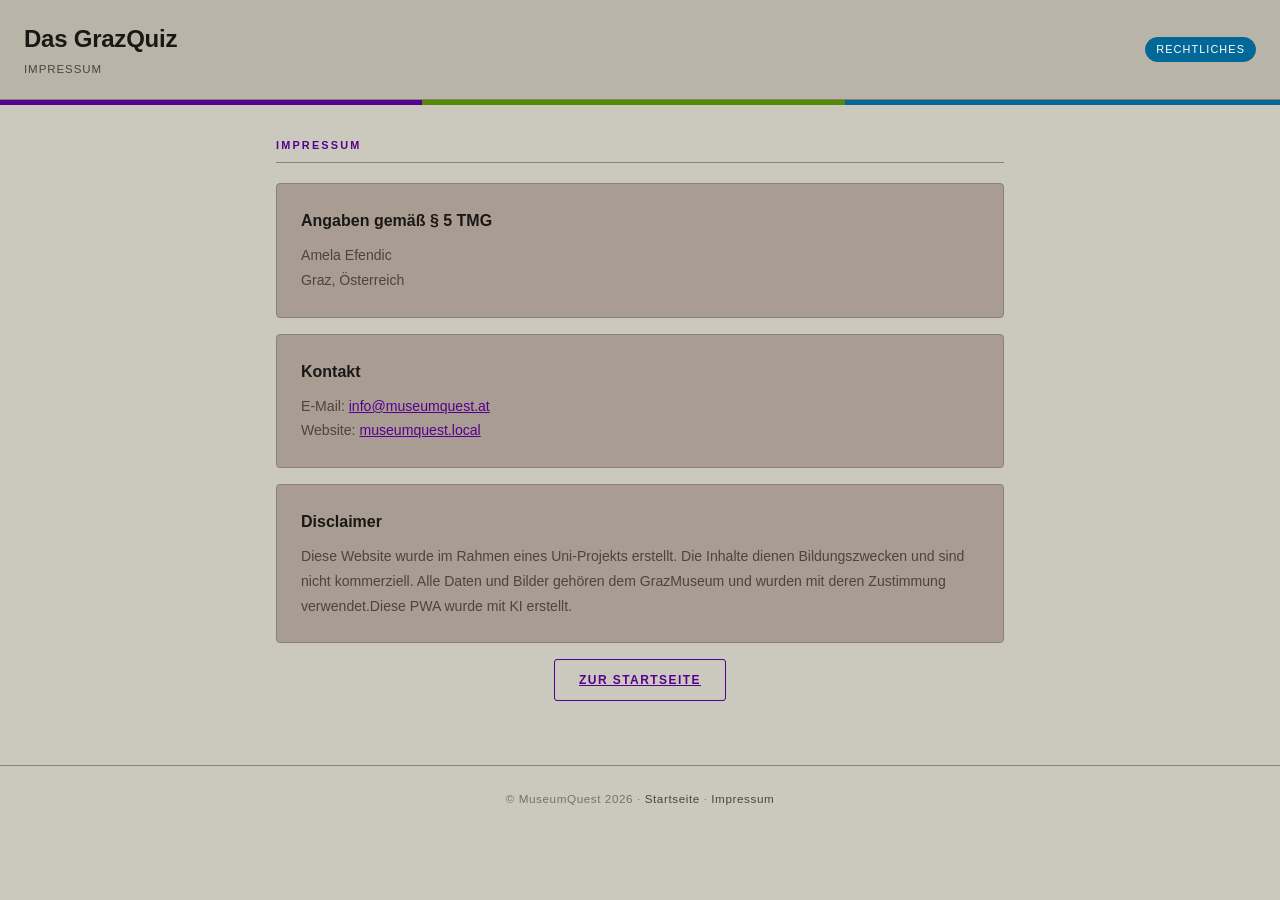
==== impressum.html @ 008a3ad3 "IMPRESSUM" ====
<!DOCTYPE html>
<html lang="de">

<head>
    <meta charset="UTF-8" />
    <meta name="viewport" content="width=device-width, initial-scale=1.0" />
    <title>Impressum – Das GrazQuiz</title>
    <link rel="stylesheet" href="style.css">
</head>

<body>
    <header>
        <div style="display:flex; align-items:center; gap:1rem;">
            <div>
                <div class="logo-title">Das GrazQuiz</div>
                <div class="logo-sub">Impressum</div>
            </div>
        </div>
        <div class="header-badge">Rechtliches</div>
    </header>

    <div class="color-stripe"></div>

    <main>
        <div class="section-title">Impressum</div>
        <div class="card">
            <h3>Angaben gemäß § 5 TMG</h3>
            <p>Amela Efendic<br>
                Graz, Österreich<br>
            </p>
        </div>

        <div class="card">
            <h3>Kontakt</h3>
            <p>E-Mail: <a href="mailto:info@museumquest.at" style="color:var(--accent)">info@museumquest.at</a><br>
                Website: <a href="index.html" style="color:var(--accent)">museumquest.local</a>
            </p>
        </div>

        <div class="card">
            <h3>Disclaimer</h3>
            <p>Diese Website wurde im Rahmen eines Uni-Projekts erstellt. Die Inhalte dienen Bildungszwecken und sind
                nicht kommerziell. Alle Daten und Bilder gehören dem GrazMuseum und wurden mit deren Zustimmung
                verwendet.Diese PWA wurde mit KI erstellt.</p>
        </div>

        <div class="btn-row" style="justify-content:center; margin-top:1rem;">
            <a class="btn outline" href="index.html">Zur Startseite</a>
        </div>
    </main>

    <footer>
        &copy; MuseumQuest 2026 · <a href="index.html">Startseite</a> · <a href="impressum.html">Impressum</a>
    </footer>

    <script>
        if ('serviceWorker' in navigator) {
            navigator.serviceWorker.register('service-worker.js');
        }
    </script>
</body>

</html>
---- style.css ----
:root {
    --black: #cbc9bd;
    --dark: #b8b5a8;
    --dark-card: #a99c92;
    --dark-mid: #9b908a;
    --border: #8b8078;
    --border-lt: #7a6f66;
    --white: #1a1815;
    --off-white: #2a251f;
    --muted: #4a453f;
    --accent: #56008f;
    --accent-lt: #7a20b8;
    --accent2: #548805;
    --accent3: #026897;
    --correct: #548805;
    --correct-bg: #f0f8e8;
    --wrong: #8f1a00;
    --wrong-bg: #f8f0e8;
}

* {
    box-sizing: border-box;
    margin: 0;
    padding: 0;
}

body {
    background: var(--black);
    color: var(--off-white);
    font-family: 'Inter', sans-serif;
    font-size: 15px;
    min-height: 100vh;
    line-height: 1.6;
}

/* ── HEADER ── */
header {
    background: var(--dark);
    border-bottom: 1px solid var(--border);
    padding: 1.25rem 1.5rem;
    display: flex;
    align-items: center;
    justify-content: space-between;
    gap: 1rem;
}

.logo-title {
    font-size: clamp(1.1rem, 3vw, 1.5rem);
    font-weight: 600;
    color: var(--white);
    letter-spacing: -0.01em;
}

.logo-sub {
    font-size: 0.72rem;
    color: var(--muted);
    font-weight: 300;
    letter-spacing: 0.08em;
    text-transform: uppercase;
    margin-top: 2px;
}

.header-badge {
    font-size: 0.68rem;
    color: var(--off-white);
    color: #ffffff;
    border: 1px solid var(--accent3);
    background: var(--accent3);
    padding: 3px 10px;
    border-radius: 20px;
    letter-spacing: 0.1em;
    text-transform: uppercase;
    white-space: nowrap;
}

/* ── COLOR STRIPE ── */
.color-stripe {
    height: 5px;
    background: linear-gradient(90deg, #56008f 33%, #548805 33% 66%, #026897 66%);
}

.hero {
    background: var(--dark);
    border-bottom: 1px solid var(--border);
    overflow: hidden;
    position: relative;
    height: 170px;
}

.hero-images {
    display: flex;
    height: 100%;
    gap: 2px;
}

.hero-images div {
    flex: 1;
    background-size: cover;
    background-position: center;
    opacity: 0.5;
    transition: opacity 0.3s;
}

.hero-images div:hover {
    opacity: 0.75;
}

.hero-overlay {
    position: absolute;
    inset: 0;
    display: flex;
    align-items: center;
    justify-content: center;
    background: linear-gradient(to bottom, rgba(10, 10, 10, 0.25), rgba(10, 10, 10, 0.6));
}

.hero-overlay h2 {
    font-size: clamp(0.9rem, 2.5vw, 1.3rem);
    font-weight: 300;
    color: var(--white);
    color: #ffffff;
    letter-spacing: 0.2em;
    text-transform: uppercase;
    text-align: center;
}

.hero-overlay h2 span {
    color: #ffffff;
    font-weight: 600;
}

/* ── NAV ── */
nav {
    display: flex;
    background: var(--dark);
    border-bottom: 1px solid var(--border);
    overflow-x: auto;
}

nav button {
    background: none;
    border: none;
    border-bottom: 2px solid transparent;
    padding: 0.85rem 1.5rem;
    font-family: 'Inter', sans-serif;
    font-size: 0.75rem;
    font-weight: 500;
    letter-spacing: 0.12em;
    text-transform: uppercase;
    color: var(--muted);
    cursor: pointer;
    transition: color 0.2s, border-color 0.2s;
    white-space: nowrap;
}

nav button:hover {
    color: var(--off-white);
}

nav button.active {
    color: var(--accent);
    border-bottom-color: var(--accent);
}

/* ── MAIN ── */
main {
    max-width: 760px;
    margin: 0 auto;
    padding: 2rem 1rem 4rem;
}

.panel {
    display: none;
}

.panel.active {
    display: block;
    animation: fadeIn 0.25s ease;
}

@keyframes fadeIn {
    from {
        opacity: 0;
        transform: translateY(6px);
    }

    to {
        opacity: 1;
        transform: translateY(0);
    }
}

.section-title {
    font-size: 0.68rem;
    font-weight: 600;
    letter-spacing: 0.2em;
    text-transform: uppercase;
    color: var(--accent);
    margin-bottom: 1.25rem;
    padding-bottom: 0.5rem;
    border-bottom: 1px solid var(--border);
}

/* ── CARD ── */
.card {
    background: var(--dark-card);
    border: 1px solid var(--border);
    border-radius: 4px;
    padding: 1.5rem;
    margin-bottom: 1rem;
}

.card h3 {
    font-size: 1rem;
    font-weight: 600;
    color: var(--white);
    margin-bottom: 0.6rem;
}

.card p {
    color: var(--muted);
    font-size: 0.88rem;
    line-height: 1.75;
}

/* ── EPOCH GRID ── */
.epoch-grid {
    display: grid;
    grid-template-columns: repeat(auto-fit, minmax(160px, 1fr));
    gap: 0.65rem;
    margin-bottom: 1.5rem;
}

.epoch-card {
    background: var(--dark-card);
    border: 1px solid var(--border);
    border-radius: 4px;
    padding: 1rem 0.75rem;
    min-height: 120px;
    cursor: pointer;
    transition: border-color 0.2s, background 0.2s;
    text-align: center;
    display: flex;
    flex-direction: column;
    justify-content: center;
    align-items: center;
}

.epoch-card:hover {
    border-color: var(--accent);
    background: var(--dark-mid);
}

.epoch-card.selected {
    border-color: var(--accent);
    background: var(--dark-mid);
}

.epoch-card[data-epoch="alle"] .ep-years {
    color: var(--accent);
}

.epoch-card[data-epoch="0"] .ep-years {
    color: var(--accent);
}

.epoch-card[data-epoch="1"] .ep-years {
    color: var(--accent2);
}

.epoch-card[data-epoch="2"] .ep-years {
    color: var(--accent3);
}

.epoch-card[data-epoch="3"] .ep-years {
    color: var(--border-lt);
}

.epoch-card[data-epoch="4"] .ep-years {
    color: var(--muted);
}

.epoch-card[data-epoch="0"] {
    border-color: rgba(86, 0, 143, 0.35);
}

.epoch-card[data-epoch="1"] {
    border-color: rgba(84, 136, 5, 0.35);
}

.epoch-card[data-epoch="2"] {
    border-color: rgba(2, 104, 151, 0.35);
}

.epoch-card[data-epoch="3"] {
    border-color: rgba(122, 111, 102, 0.35);
}

.epoch-card[data-epoch="4"] {
    border-color: rgba(74, 69, 63, 0.35);
}

.ep-years {
    font-size: clamp(0.85rem, 1.3vw, 1rem);
    font-weight: 600;
    color: var(--accent-lt);
    margin-bottom: 0.45rem;
    white-space: normal;
    word-break: break-word;
    line-height: 1.2;
}

.ep-label {
    font-size: 0.68rem;
    color: var(--muted);
    letter-spacing: 0.05em;
    white-space: normal;
    word-break: break-word;
    line-height: 1.4;
}

/* ── BUTTONS ── */
.btn {
    display: inline-block;
    padding: 0.65rem 1.5rem;
    font-family: 'Inter', sans-serif;
    font-size: 0.75rem;
    font-weight: 600;
    letter-spacing: 0.12em;
    text-transform: uppercase;
    border: 1px solid var(--accent);
    background: var(--accent);
    color: var(--black);
    cursor: pointer;
    border-radius: 3px;
    transition: background 0.2s, border-color 0.2s;
}

.btn:hover {
    background: var(--accent-lt);
    border-color: var(--accent-lt);
}

.btn.outline {
    background: transparent;
    color: var(--accent);
}

.btn.outline:hover {
    background: rgba(200, 168, 75, 0.1);
}

.btn-row {
    display: flex;
    gap: 0.75rem;
    flex-wrap: wrap;
    justify-content: center;
    margin-top: 1.5rem;
}

/* ── QUIZ ── */
.score-bar {
    display: flex;
    justify-content: space-between;
    align-items: center;
    margin-bottom: 1rem;
}

.badge {
    font-size: 0.68rem;
    font-weight: 600;
    letter-spacing: 0.1em;
    text-transform: uppercase;
    padding: 3px 12px;
    border: 1px solid var(--border-lt);
    border-radius: 20px;
    color: var(--muted);
    background: var(--dark-card);
}

.progress-track {
    height: 2px;
    background: var(--border);
    border-radius: 1px;
    margin-bottom: 1.5rem;
}

.progress-fill {
    height: 100%;
    background: var(--accent);
    border-radius: 1px;
    transition: width 0.4s ease;
}

.question-box {
    background: var(--dark-card);
    border: 1px solid var(--border);
    border-radius: 4px;
    padding: 1.75rem;
}

.q-epoch-tag {
    font-size: 0.65rem;
    font-weight: 600;
    letter-spacing: 0.14em;
    text-transform: uppercase;
    color: var(--accent);
    margin-bottom: 0.75rem;
}

.question-text {
    font-size: 1.05rem;
    font-weight: 500;
    color: var(--white);
    margin-bottom: 1.4rem;
    line-height: 1.5;
}

.options {
    display: flex;
    flex-direction: column;
    gap: 8px;
}

.opt-btn {
    text-align: left;
    padding: 0.8rem 1rem;
    font-family: 'Inter', sans-serif;
    font-size: 0.88rem;
    border: 1px solid var(--border-lt);
    background: var(--dark-mid);
    color: var(--off-white);
    cursor: pointer;
    border-radius: 3px;
    transition: border-color 0.15s, background 0.15s;
}

.opt-btn:hover:not(:disabled) {
    border-color: var(--accent);
    background: rgba(200, 168, 75, 0.07);
}

.opt-btn.correct {
    background: var(--correct-bg);
    border-color: var(--correct);
    color: #6fcf97;
}

.opt-btn.wrong {
    background: var(--wrong-bg);
    border-color: var(--wrong);
    color: #eb5757;
}

.opt-btn:disabled {
    cursor: default;
}

.feedback {
    margin-top: 1rem;
    font-size: 0.83rem;
    color: var(--muted);
    min-height: 1.3rem;
    font-style: italic;
}

.fact-box {
    margin-top: 0.75rem;
    padding: 0.75rem 1rem;
    background: var(--dark-mid);
    border-left: 2px solid var(--accent);
    border-radius: 2px;
    font-size: 0.83rem;
    color: var(--muted);
    display: none;
}

.fact-box.show {
    display: block;
}

/* ── RESULT ── */
.result-box {
    text-align: center;
    background: var(--dark-card);
    border: 1px solid var(--border);
    border-radius: 4px;
    padding: 3rem 2rem;
}

.result-score {
    font-size: 3.5rem;
    font-weight: 600;
    color: var(--accent);
    line-height: 1;
    margin: 0.5rem 0;
}

.result-animation {
    font-size: 5rem;
    text-align: center;
    animation: bounceIn 0.6s ease;
}

@keyframes bounceIn {
    0% {
        transform: scale(0);
        opacity: 0;
    }

    60% {
        transform: scale(1.2);
        opacity: 1;
    }

    100% {
        transform: scale(1);
    }
}

.result-title {
    font-size: 1.1rem;
    font-weight: 600;
    color: var(--white);
    margin-bottom: 0.4rem;
}

.result-label {
    color: var(--muted);
    font-size: 0.88rem;
    margin-bottom: 0.5rem;
}

/* ── EPOCHEN INFO ── */
.epoch-list {
    margin-top: 0.75rem;
    display: flex;
    flex-direction: column;
    gap: 6px;
}

.epoch-item {
    display: flex;
    align-items: center;
    gap: 0.75rem;
    padding: 0.5rem 0.75rem;
    background: var(--dark-mid);
    border-radius: 3px;
    font-size: 0.83rem;
    color: var(--muted);
}

.epoch-dot {
    width: 7px;
    height: 7px;
    border-radius: 50%;
    background: var(--accent);
    flex-shrink: 0;
}

/* ── FOOTER ── */
footer {
    text-align: center;
    padding: 1.5rem;
    font-size: 0.73rem;
    color: var(--border-lt);
    border-top: 1px solid var(--border);
    letter-spacing: 0.05em;
}

footer a {
    color: var(--muted);
    text-decoration: none;
}

footer a:hover {
    color: var(--accent);
}

@media (max-width: 480px) {
    header {
        flex-direction: column;
        align-items: flex-start;
    }

    .hero {
        height: 110px;
    }

    .question-box {
        padding: 1.25rem;
    }

    nav button {
        padding: 0.75rem 1rem;
    }
}
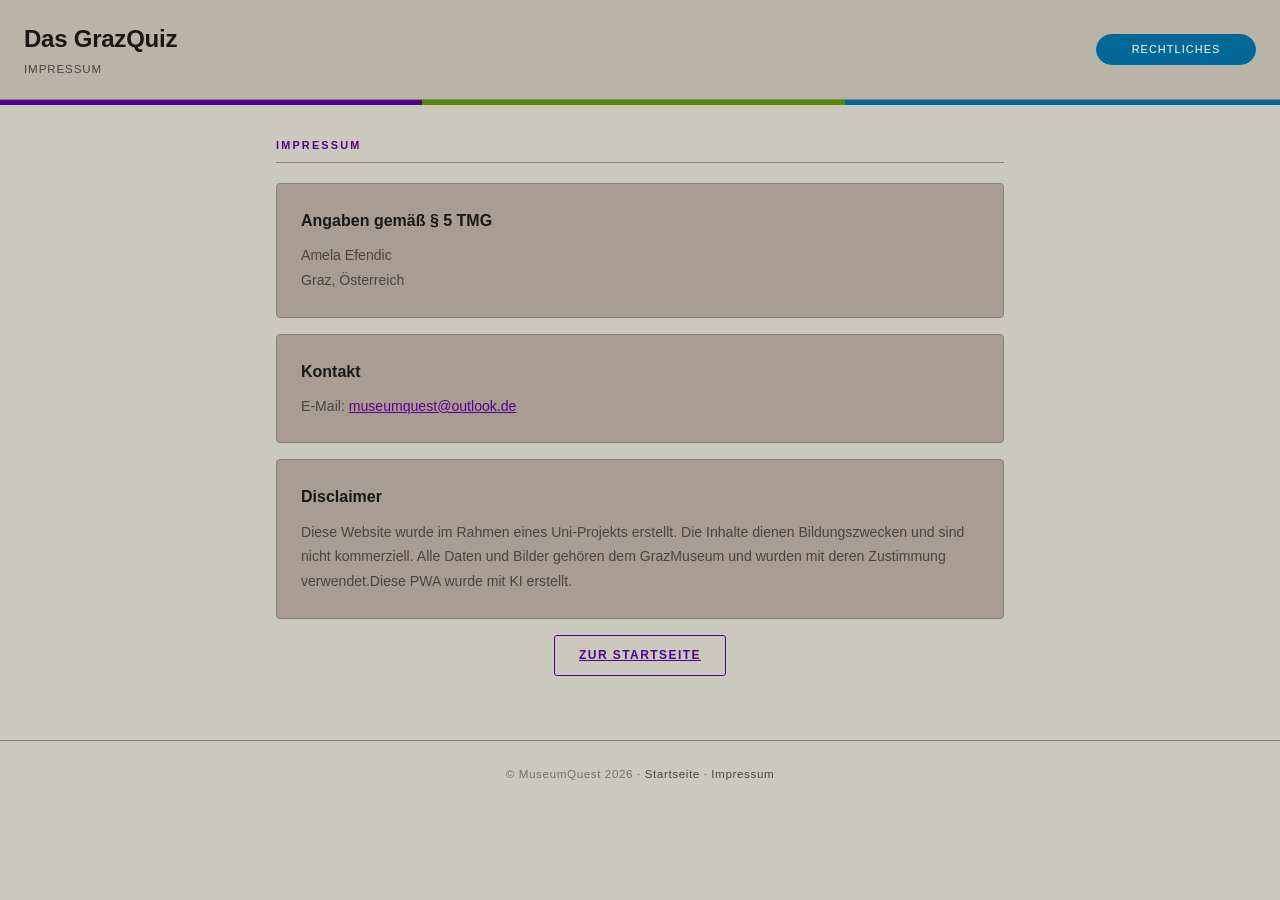
==== commit 22ec5e4d: "fixing app.js and impressum.html" ====
--- a/impressum.html
+++ b/impressum.html
@@ -32,8 +32,9 @@
 
         <div class="card">
             <h3>Kontakt</h3>
-            <p>E-Mail: <a href="mailto:info@museumquest.at" style="color:var(--accent)">info@museumquest.at</a><br>
-                Website: <a href="index.html" style="color:var(--accent)">museumquest.local</a>
+            <p>E-Mail: <a href="mailto:museumquest@outlook.de" style="color:var(--accent)">museumquest@outlook.de
+                </a><br>
+
             </p>
         </div>
 
--- a/style.css
+++ b/style.css
@@ -42,6 +42,7 @@
     align-items: center;
     justify-content: space-between;
     gap: 1rem;
+    flex-wrap: wrap;
 }
 
 .logo-title {
@@ -66,11 +67,21 @@
     color: #ffffff;
     border: 1px solid var(--accent3);
     background: var(--accent3);
-    padding: 3px 10px;
+    padding: 6px 12px;
     border-radius: 20px;
     letter-spacing: 0.1em;
     text-transform: uppercase;
     white-space: nowrap;
+    cursor: pointer;
+    display: inline-flex;
+    align-items: center;
+    justify-content: center;
+    min-width: 160px;
+}
+
+.header-badge:hover {
+    background: var(--accent);
+    border-color: var(--accent);
 }
 
 /* ── COLOR STRIPE ── */
@@ -348,6 +359,15 @@
 
 .btn.outline:hover {
     background: rgba(200, 168, 75, 0.1);
+}
+
+.install-btn {
+    min-width: 160px;
+    padding: 0.6rem 1rem;
+}
+
+header .install-btn {
+    margin: 0;
 }
 
 .btn-row {
@@ -580,7 +600,21 @@
 @media (max-width: 480px) {
     header {
         flex-direction: column;
-        align-items: flex-start;
+        align-items: stretch;
+    }
+
+    header>div:last-child {
+        width: 100%;
+        display: flex;
+        justify-content: flex-end;
+        margin-top: 0.75rem;
+    }
+
+    .header-badge {
+        width: 100%;
+        max-width: 260px;
+        white-space: normal;
+        padding: 0.75rem 1rem;
     }
 
     .hero {
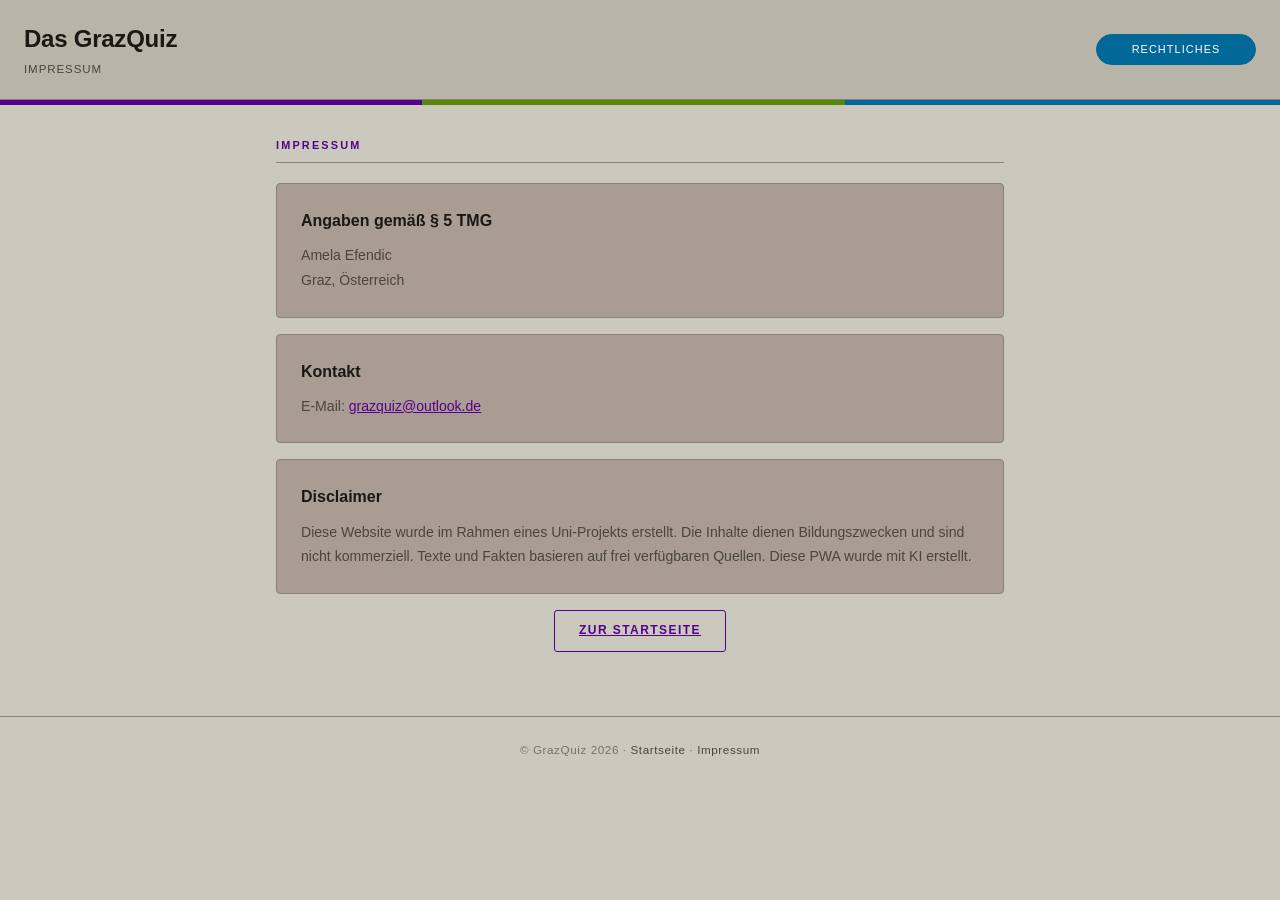
==== commit 4dc3eccf: "Neue App ohne Museum" ====
--- a/impressum.html
+++ b/impressum.html
@@ -32,7 +32,7 @@
 
         <div class="card">
             <h3>Kontakt</h3>
-            <p>E-Mail: <a href="mailto:museumquest@outlook.de" style="color:var(--accent)">museumquest@outlook.de
+            <p>E-Mail: <a href="mailto:grazquiz@outlook.de" style="color:var(--accent)">grazquiz@outlook.de
                 </a><br>
 
             </p>
@@ -41,8 +41,8 @@
         <div class="card">
             <h3>Disclaimer</h3>
             <p>Diese Website wurde im Rahmen eines Uni-Projekts erstellt. Die Inhalte dienen Bildungszwecken und sind
-                nicht kommerziell. Alle Daten und Bilder gehören dem GrazMuseum und wurden mit deren Zustimmung
-                verwendet.Diese PWA wurde mit KI erstellt.</p>
+                nicht kommerziell. Texte und Fakten basieren auf frei verfügbaren Quellen. Diese PWA wurde mit KI
+                erstellt.</p>
         </div>
 
         <div class="btn-row" style="justify-content:center; margin-top:1rem;">
@@ -51,7 +51,7 @@
     </main>
 
     <footer>
-        &copy; MuseumQuest 2026 · <a href="index.html">Startseite</a> · <a href="impressum.html">Impressum</a>
+        &copy; GrazQuiz 2026 · <a href="index.html">Startseite</a> · <a href="impressum.html">Impressum</a>
     </footer>
 
     <script>
